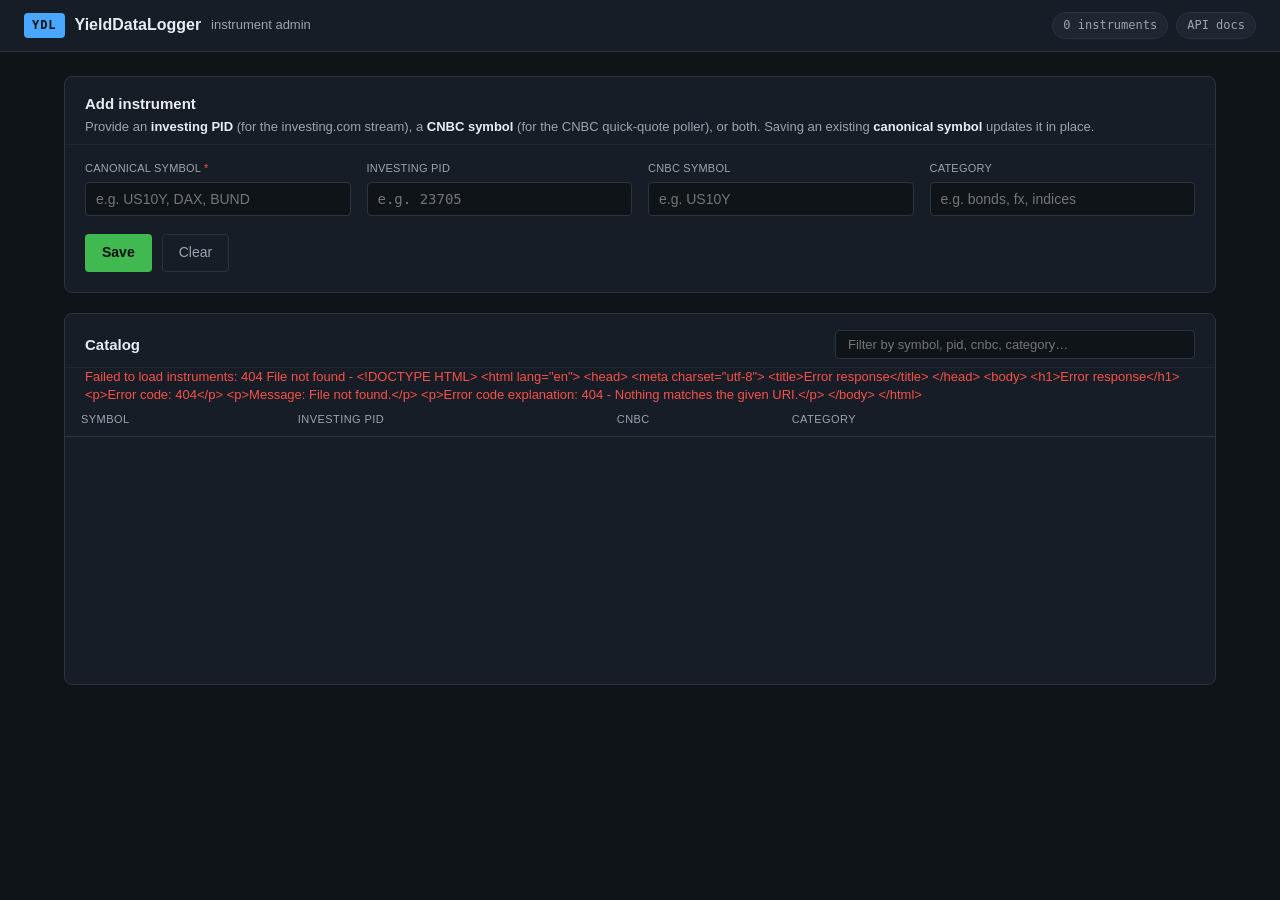
==== src/YieldDataLogger.Api/wwwroot/admin/index.html @ 22a466dc "Phase 3a-ter: admin web UI for instrument management Adds a small single-page admin UI served as sta" ====
<!doctype html>
<html lang="en">
<head>
  <meta charset="utf-8" />
  <meta name="viewport" content="width=device-width, initial-scale=1" />
  <title>YieldDataLogger · Instrument Admin</title>
  <link rel="stylesheet" href="style.css" />
</head>
<body>

<header class="topbar">
  <div class="brand">
    <span class="brand-mark">YDL</span>
    <span class="brand-name">YieldDataLogger</span>
    <span class="brand-sub">instrument admin</span>
  </div>
  <div class="topbar-right">
    <span id="catalog-count" class="pill">0 instruments</span>
    <a class="pill pill-link" href="/swagger" target="_blank" rel="noopener">API docs</a>
  </div>
</header>

<main class="container">

  <section class="card form-card">
    <header class="card-header">
      <h2 id="form-title">Add instrument</h2>
      <p class="muted">
        Provide an <b>investing PID</b> (for the investing.com stream),
        a <b>CNBC symbol</b> (for the CNBC quick-quote poller), or both.
        Saving an existing <b>canonical symbol</b> updates it in place.
      </p>
    </header>
    <form id="instrument-form" class="form-grid">
      <label>
        <span>Canonical symbol <em class="required">*</em></span>
        <input type="text" id="f-canonical" name="canonicalSymbol" required autocomplete="off"
               placeholder="e.g. US10Y, DAX, BUND" maxlength="32" />
      </label>
      <label>
        <span>Investing PID</span>
        <input type="number" id="f-pid" name="investingPid" min="1" step="1" autocomplete="off"
               placeholder="e.g. 23705" />
      </label>
      <label>
        <span>CNBC symbol</span>
        <input type="text" id="f-cnbc" name="cnbcSymbol" autocomplete="off"
               placeholder="e.g. US10Y" maxlength="32" />
      </label>
      <label>
        <span>Category</span>
        <input type="text" id="f-category" name="category" autocomplete="off"
               placeholder="e.g. bonds, fx, indices" maxlength="64" list="category-options" />
        <datalist id="category-options"></datalist>
      </label>
      <div class="form-actions">
        <button type="submit" id="btn-save" class="btn btn-primary">Save</button>
        <button type="button" id="btn-reset" class="btn btn-ghost">Clear</button>
        <span id="form-status" class="form-status" role="status"></span>
      </div>
    </form>
  </section>

  <section class="card list-card">
    <header class="card-header">
      <div class="list-header">
        <h2>Catalog</h2>
        <input type="search" id="filter-input" placeholder="Filter by symbol, pid, cnbc, category…" autocomplete="off" />
      </div>
    </header>
    <div id="list-status" class="form-status" role="status"></div>
    <div class="table-wrap">
      <table id="instruments-table">
        <thead>
          <tr>
            <th class="col-symbol">Symbol</th>
            <th class="col-pid">Investing PID</th>
            <th class="col-cnbc">CNBC</th>
            <th class="col-category">Category</th>
            <th class="col-actions" aria-label="actions"></th>
          </tr>
        </thead>
        <tbody id="instruments-tbody">
        </tbody>
      </table>
    </div>
  </section>

</main>

<script src="app.js"></script>
</body>
</html>
---- src/YieldDataLogger.Api/wwwroot/admin/style.css ----
/* YieldDataLogger admin UI - dark, data-dense, keyboard-friendly.
   One file, no preprocessor, no framework. */

:root {
  --bg:            #0f1419;
  --surface:      #161d26;
  --surface-hi:   #1d2631;
  --border:       #2a3441;
  --border-soft:  #1f2834;
  --text:         #e6edf3;
  --text-muted:   #9aa5b1;
  --text-dim:     #6b7684;
  --accent:       #4aa7ff;
  --ok:           #3fb950;
  --ok-soft:      rgba(63, 185, 80, 0.15);
  --warn:         #d29922;
  --danger:       #f85149;
  --danger-soft:  rgba(248, 81, 73, 0.12);
}

* { box-sizing: border-box; }
html, body { height: 100%; }
body {
  margin: 0;
  font-family: -apple-system, BlinkMacSystemFont, "Segoe UI", Roboto, Oxygen, Ubuntu, Cantarell, sans-serif;
  font-size: 14px;
  color: var(--text);
  background: var(--bg);
  line-height: 1.4;
}

code, .mono, input[type="number"], td.col-pid, td.col-symbol, td.col-cnbc {
  font-family: "JetBrains Mono", "Cascadia Code", Consolas, Menlo, monospace;
}

/* --- topbar --- */
.topbar {
  display: flex;
  align-items: center;
  justify-content: space-between;
  padding: 12px 24px;
  background: var(--surface);
  border-bottom: 1px solid var(--border);
  position: sticky;
  top: 0;
  z-index: 10;
}
.brand { display: flex; align-items: center; gap: 10px; }
.brand-mark {
  font-family: "JetBrains Mono", Consolas, monospace;
  font-weight: 700;
  font-size: 12px;
  letter-spacing: 0.08em;
  padding: 4px 8px;
  background: var(--accent);
  color: #0c0f13;
  border-radius: 4px;
}
.brand-name { font-weight: 600; font-size: 16px; }
.brand-sub { color: var(--text-muted); font-size: 13px; }

.topbar-right { display: flex; gap: 8px; align-items: center; }
.pill {
  display: inline-block;
  padding: 4px 10px;
  border-radius: 999px;
  background: var(--surface-hi);
  border: 1px solid var(--border);
  color: var(--text-muted);
  font-size: 12px;
  font-family: "JetBrains Mono", Consolas, monospace;
}
.pill-link { text-decoration: none; }
.pill-link:hover { color: var(--text); border-color: var(--text-muted); }

/* --- layout --- */
.container {
  max-width: 1200px;
  margin: 0 auto;
  padding: 24px;
  display: flex;
  flex-direction: column;
  gap: 20px;
}

.card {
  background: var(--surface);
  border: 1px solid var(--border);
  border-radius: 8px;
  overflow: hidden;
}
.card-header {
  padding: 16px 20px 8px;
  border-bottom: 1px solid var(--border-soft);
}
.card-header h2 { margin: 0 0 4px; font-size: 15px; font-weight: 600; }
.muted { color: var(--text-muted); margin: 0; font-size: 13px; }
.muted b { color: var(--text); font-weight: 600; }

/* --- form --- */
.form-grid {
  padding: 16px 20px 20px;
  display: grid;
  grid-template-columns: repeat(4, 1fr);
  gap: 14px 16px;
}
.form-grid label { display: flex; flex-direction: column; gap: 6px; font-size: 12px; color: var(--text-muted); }
.form-grid label span { font-weight: 500; letter-spacing: 0.02em; text-transform: uppercase; font-size: 11px; }
.form-grid .required { color: var(--danger); font-style: normal; }
.form-grid input {
  background: var(--bg);
  border: 1px solid var(--border);
  color: var(--text);
  padding: 8px 10px;
  border-radius: 4px;
  font-size: 14px;
  transition: border-color 0.15s, background 0.15s;
}
.form-grid input:focus {
  outline: none;
  border-color: var(--accent);
  background: var(--surface-hi);
}
.form-grid input[type="number"] { -moz-appearance: textfield; }
.form-grid input::-webkit-outer-spin-button,
.form-grid input::-webkit-inner-spin-button { -webkit-appearance: none; margin: 0; }

.form-actions {
  grid-column: 1 / -1;
  display: flex;
  align-items: center;
  gap: 10px;
  padding-top: 4px;
}

.btn {
  font: inherit;
  padding: 8px 16px;
  border-radius: 4px;
  border: 1px solid transparent;
  cursor: pointer;
  transition: background 0.12s, border-color 0.12s, color 0.12s;
}
.btn-primary {
  background: var(--ok);
  color: #0c0f13;
  font-weight: 600;
}
.btn-primary:hover:not(:disabled) { background: #4bc95d; }
.btn-primary:disabled { opacity: 0.5; cursor: not-allowed; }
.btn-ghost {
  background: transparent;
  border-color: var(--border);
  color: var(--text-muted);
}
.btn-ghost:hover { color: var(--text); border-color: var(--text-muted); }

.form-status { font-size: 13px; min-height: 1.2em; }
.form-status.ok    { color: var(--ok); }
.form-status.error { color: var(--danger); }

/* --- list --- */
.list-header {
  display: flex;
  justify-content: space-between;
  align-items: center;
  gap: 16px;
}
.list-header h2 { margin: 0; }
#filter-input {
  flex: 0 1 360px;
  background: var(--bg);
  border: 1px solid var(--border);
  color: var(--text);
  padding: 6px 12px;
  border-radius: 4px;
  font-size: 13px;
}
#filter-input:focus { outline: none; border-color: var(--accent); }

.table-wrap { max-height: calc(100vh - 430px); min-height: 280px; overflow: auto; }
table {
  width: 100%;
  border-collapse: collapse;
  font-size: 13px;
}
thead th {
  position: sticky;
  top: 0;
  background: var(--surface);
  color: var(--text-muted);
  font-weight: 500;
  letter-spacing: 0.04em;
  text-transform: uppercase;
  font-size: 11px;
  text-align: left;
  padding: 8px 16px;
  border-bottom: 1px solid var(--border);
  z-index: 1;
}
tbody td { padding: 8px 16px; border-bottom: 1px solid var(--border-soft); }
tbody tr:hover { background: var(--surface-hi); }
tbody tr.category-row {
  background: var(--bg);
  cursor: default;
}
tbody tr.category-row:hover { background: var(--bg); }
tbody tr.category-row td {
  color: var(--text-dim);
  font-size: 11px;
  letter-spacing: 0.08em;
  text-transform: uppercase;
  padding: 14px 16px 6px;
  border-bottom: 1px solid var(--border);
}

td.col-pid, td.col-cnbc { color: var(--text-muted); }
td.col-symbol { font-weight: 600; }
.empty-cell { color: var(--text-dim); }

.col-actions { width: 180px; text-align: right; }
.row-btn {
  background: transparent;
  color: var(--text-muted);
  border: 1px solid var(--border);
  padding: 4px 10px;
  border-radius: 4px;
  font-size: 12px;
  cursor: pointer;
  margin-left: 4px;
}
.row-btn:hover { color: var(--text); border-color: var(--text-muted); }
.row-btn-danger:hover { color: var(--danger); border-color: var(--danger); background: var(--danger-soft); }
.row-btn-primary:hover { color: var(--ok); border-color: var(--ok); background: var(--ok-soft); }

#list-status { padding: 0 20px; }

@media (max-width: 900px) {
  .form-grid { grid-template-columns: 1fr 1fr; }
  .col-actions { width: 120px; }
}
@media (max-width: 640px) {
  .form-grid { grid-template-columns: 1fr; }
  .table-wrap { max-height: none; }
}
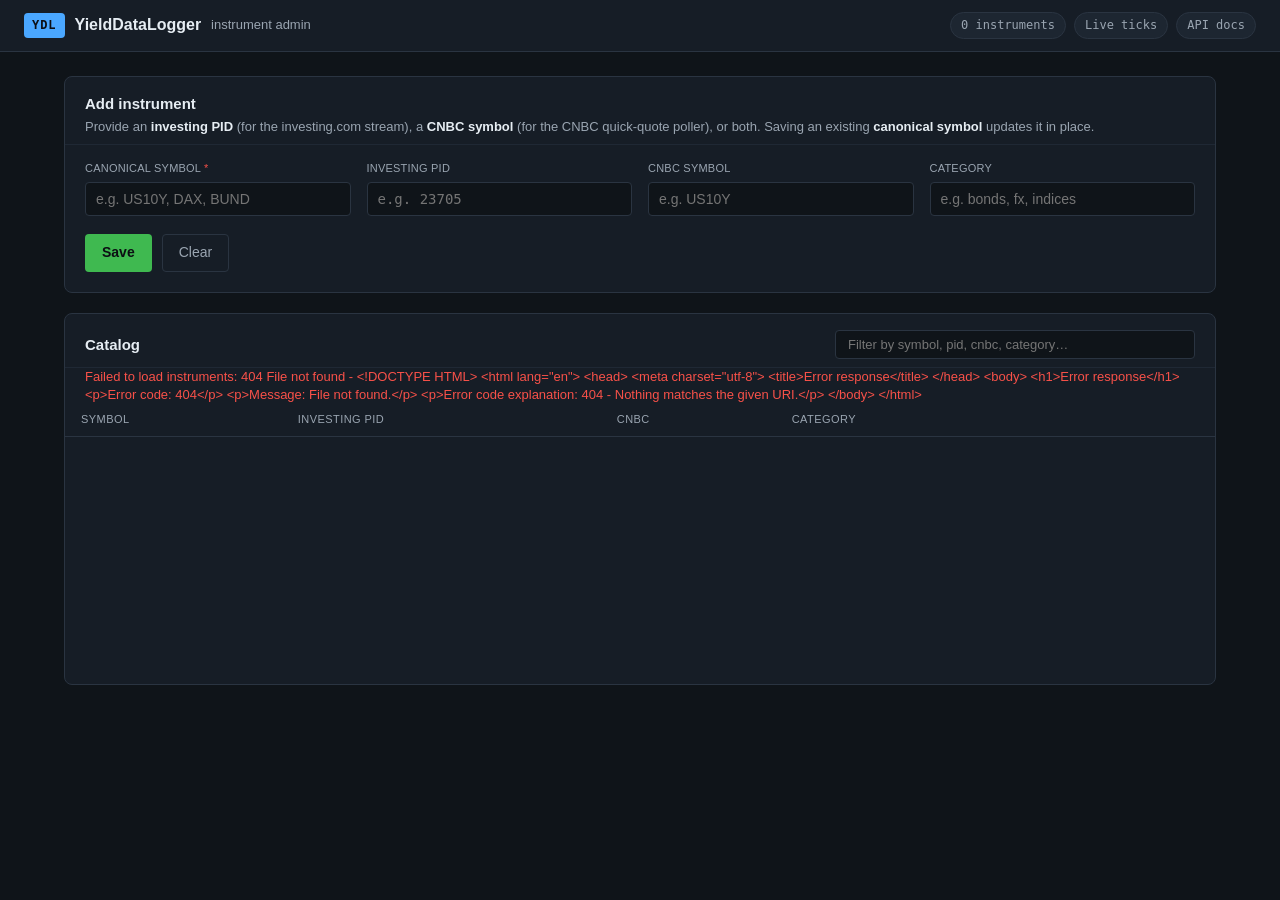
==== commit 31f859b9: "Phase 3b: SignalR hub + real-time push Adds a WebSocket-based real-time pipeline so downstream consu" ====
--- a/src/YieldDataLogger.Api/wwwroot/admin/index.html
+++ b/src/YieldDataLogger.Api/wwwroot/admin/index.html
@@ -16,6 +16,7 @@
   </div>
   <div class="topbar-right">
     <span id="catalog-count" class="pill">0 instruments</span>
+    <a class="pill pill-link" href="/admin/live.html">Live ticks</a>
     <a class="pill pill-link" href="/swagger" target="_blank" rel="noopener">API docs</a>
   </div>
 </header>
